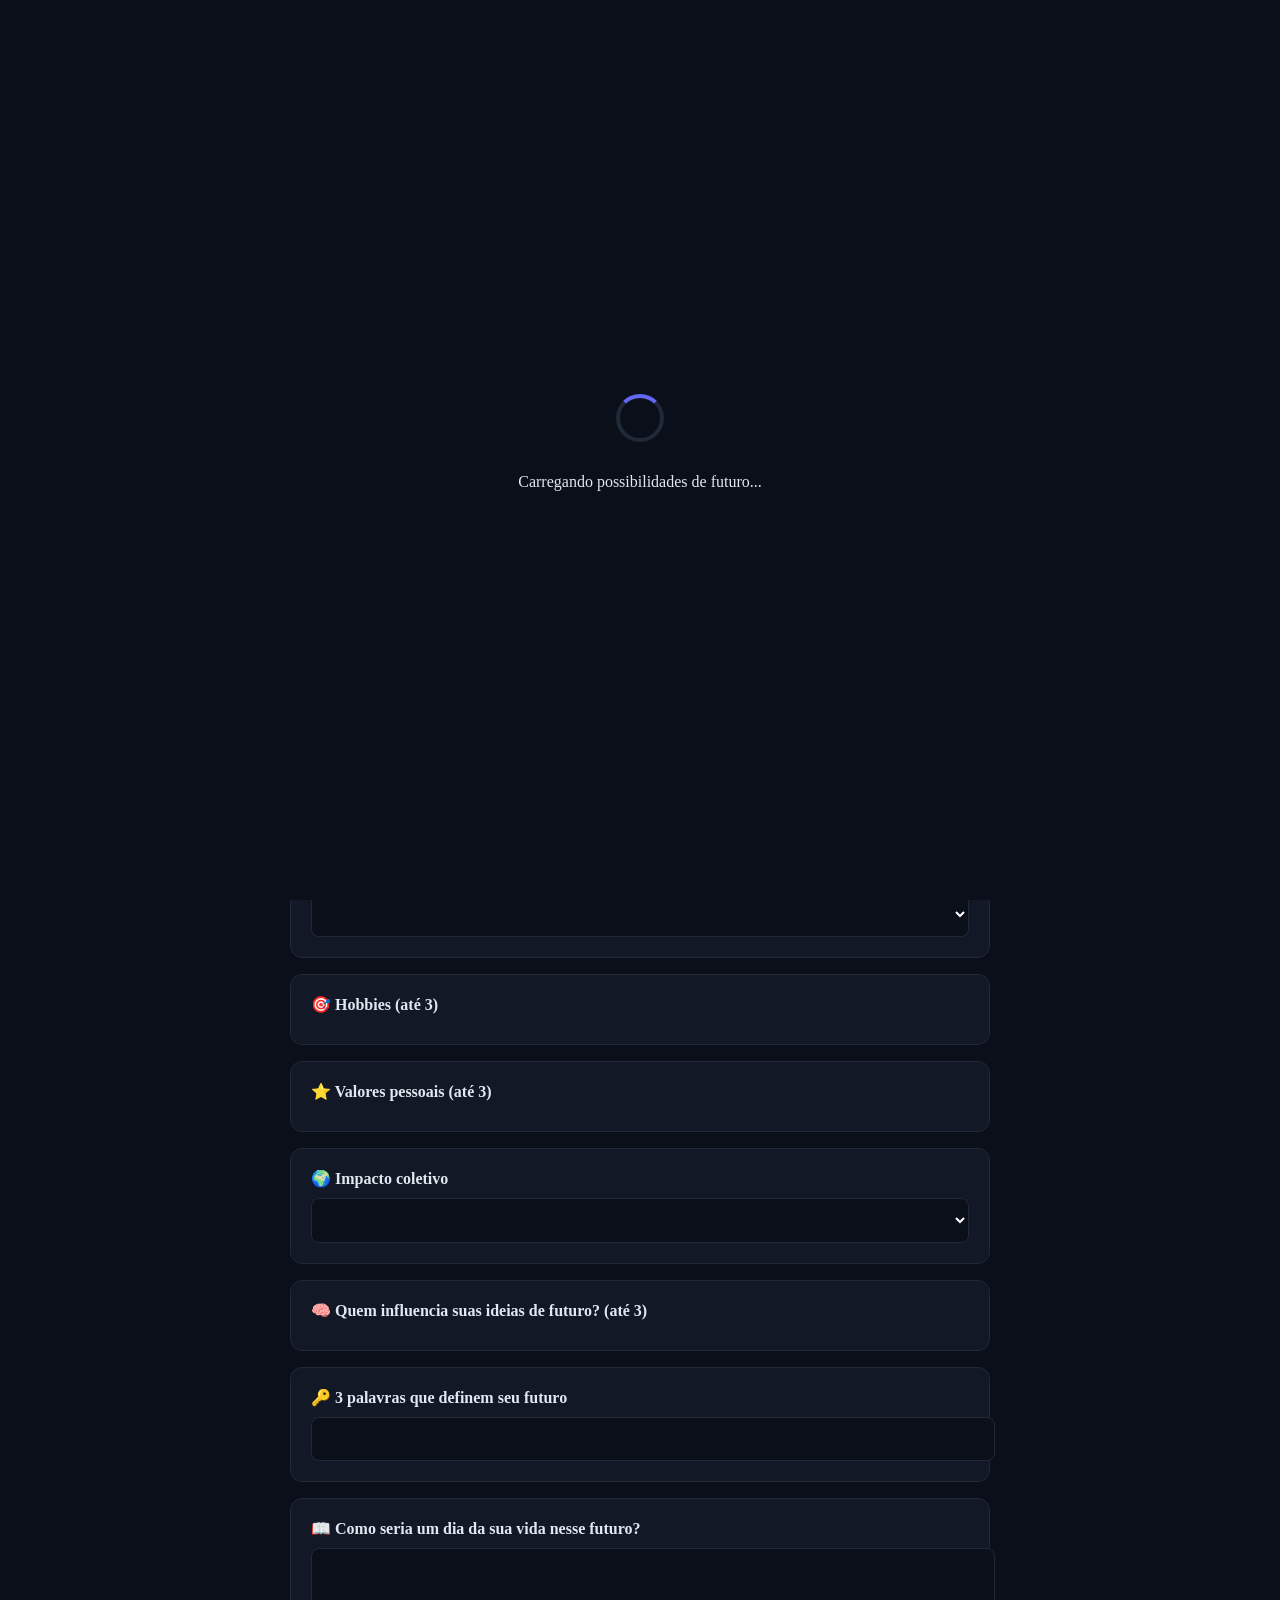
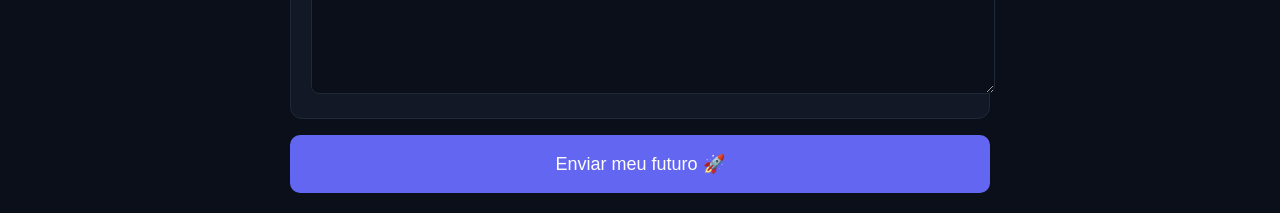
==== index.html @ 4705edeb "v1" ====
<!DOCTYPE html>
<html lang="pt-br">

<head>

    <meta charset="UTF-8">
    <meta name="viewport" content="width=device-width, initial-scale=1">

    <title>Laboratório do Futuro</title>

    <link rel="stylesheet" href="style.css">

</head>

<body>

    <div id="loading">
        <div class="loader"></div>
        <p>Carregando possibilidades de futuro...</p>
    </div>

    <header class="topo">

        <h1>🚀 Laboratório do Futuro</h1>
        <p>Explore possíveis versões da sua vida</p>

    </header>

    <main class="container">

        <section class="card">
            <label>👤 Seu nome</label>
            <input id="nome" placeholder="Digite seu nome">
        </section>

        <section class="card">
            <label>💼 Área profissional</label>
            <select id="area_profissional"></select>
        </section>

        <section class="card">
            <label>🌱 Estilo de vida</label>
            <select id="estilo_vida"></select>
        </section>

        <section class="card">
            <label>🏡 Moradia</label>
            <select id="moradia"></select>
        </section>

        <section class="card">
            <label>🎓 Formação</label>
            <select id="formacao"></select>
        </section>

        <section class="card">
            <label>❤️ Estrutura familiar</label>
            <select id="familia"></select>
        </section>

        <section class="card">
            <label>🎯 Hobbies (até 3)</label>
            <div id="hobbies" class="chips"></div>
        </section>

        <section class="card">
            <label>⭐ Valores pessoais (até 3)</label>
            <div id="valores" class="chips"></div>
        </section>

        <section class="card">
            <label>🌍 Impacto coletivo</label>
            <select id="impacto_coletivo"></select>
        </section>

        <section class="card">
            <label>🧠 Quem influencia suas ideias de futuro? (até 3)</label>
            <div id="influencias" class="chips"></div>
        </section>

        <section class="card">
            <label>🔑 3 palavras que definem seu futuro</label>
            <input id="palavras_futuro">
        </section>

        <section class="card">
            <label>📖 Como seria um dia da sua vida nesse futuro?</label>
            <textarea id="narrativa"></textarea>
        </section>

        <button id="enviar">Enviar meu futuro 🚀</button>

    </main>

    <script src="script.js"></script>

</body>

</html>
---- style.css ----
body {

    font-family: -apple-system, BlinkMacSystemFont, 'Segoe UI', Roboto;

    margin: 0;
    background: #0b0f19;
    color: #e2e8f0;

}

.topo {

    text-align: center;
    padding: 40px 20px;

}

.topo h1 {

    margin: 0;
    font-size: 28px;

}

.topo p {

    opacity: .6;

}

.container {

    padding: 20px;
    max-width: 700px;
    margin: auto;

}

.card {

    background: #121826;
    padding: 20px;
    border-radius: 12px;
    margin-bottom: 16px;

    border: 1px solid #1f2937;

}

label {

    display: block;
    margin-bottom: 10px;
    font-weight: 600;

}

input,
select,
textarea {

    width: 100%;
    padding: 12px;
    border-radius: 8px;
    border: 1px solid #1f2937;
    background: #0b0f19;
    color: white;
    font-size: 16px;

}

textarea {

    min-height: 120px;

}

button {

    width: 100%;
    padding: 18px;
    border: none;
    border-radius: 10px;
    font-size: 18px;
    background: #6366f1;
    color: white;
    cursor: pointer;

}

button:hover {

    background: #4f46e5;

}

/* chips */

.chips {

    display: flex;
    flex-wrap: wrap;
    gap: 8px;

}

.chip {

    padding: 8px 12px;
    border-radius: 20px;
    border: 1px solid #374151;
    cursor: pointer;
    font-size: 14px;

}

.chip.selected {

    background: #6366f1;
    border: none;

}

/* loading */

#loading {

    position: fixed;
    top: 0;
    left: 0;
    width: 100%;
    height: 100%;

    background: #0b0f19;

    display: flex;
    flex-direction: column;
    align-items: center;
    justify-content: center;

    z-index: 999;

}

.loader {

    width: 40px;
    height: 40px;

    border: 4px solid #1f2937;
    border-top: 4px solid #6366f1;

    border-radius: 50%;

    animation: spin 1s linear infinite;

    margin-bottom: 15px;

}

@keyframes spin {

    0% {
        transform: rotate(0deg);
    }

    100% {
        transform: rotate(360deg);
    }

}
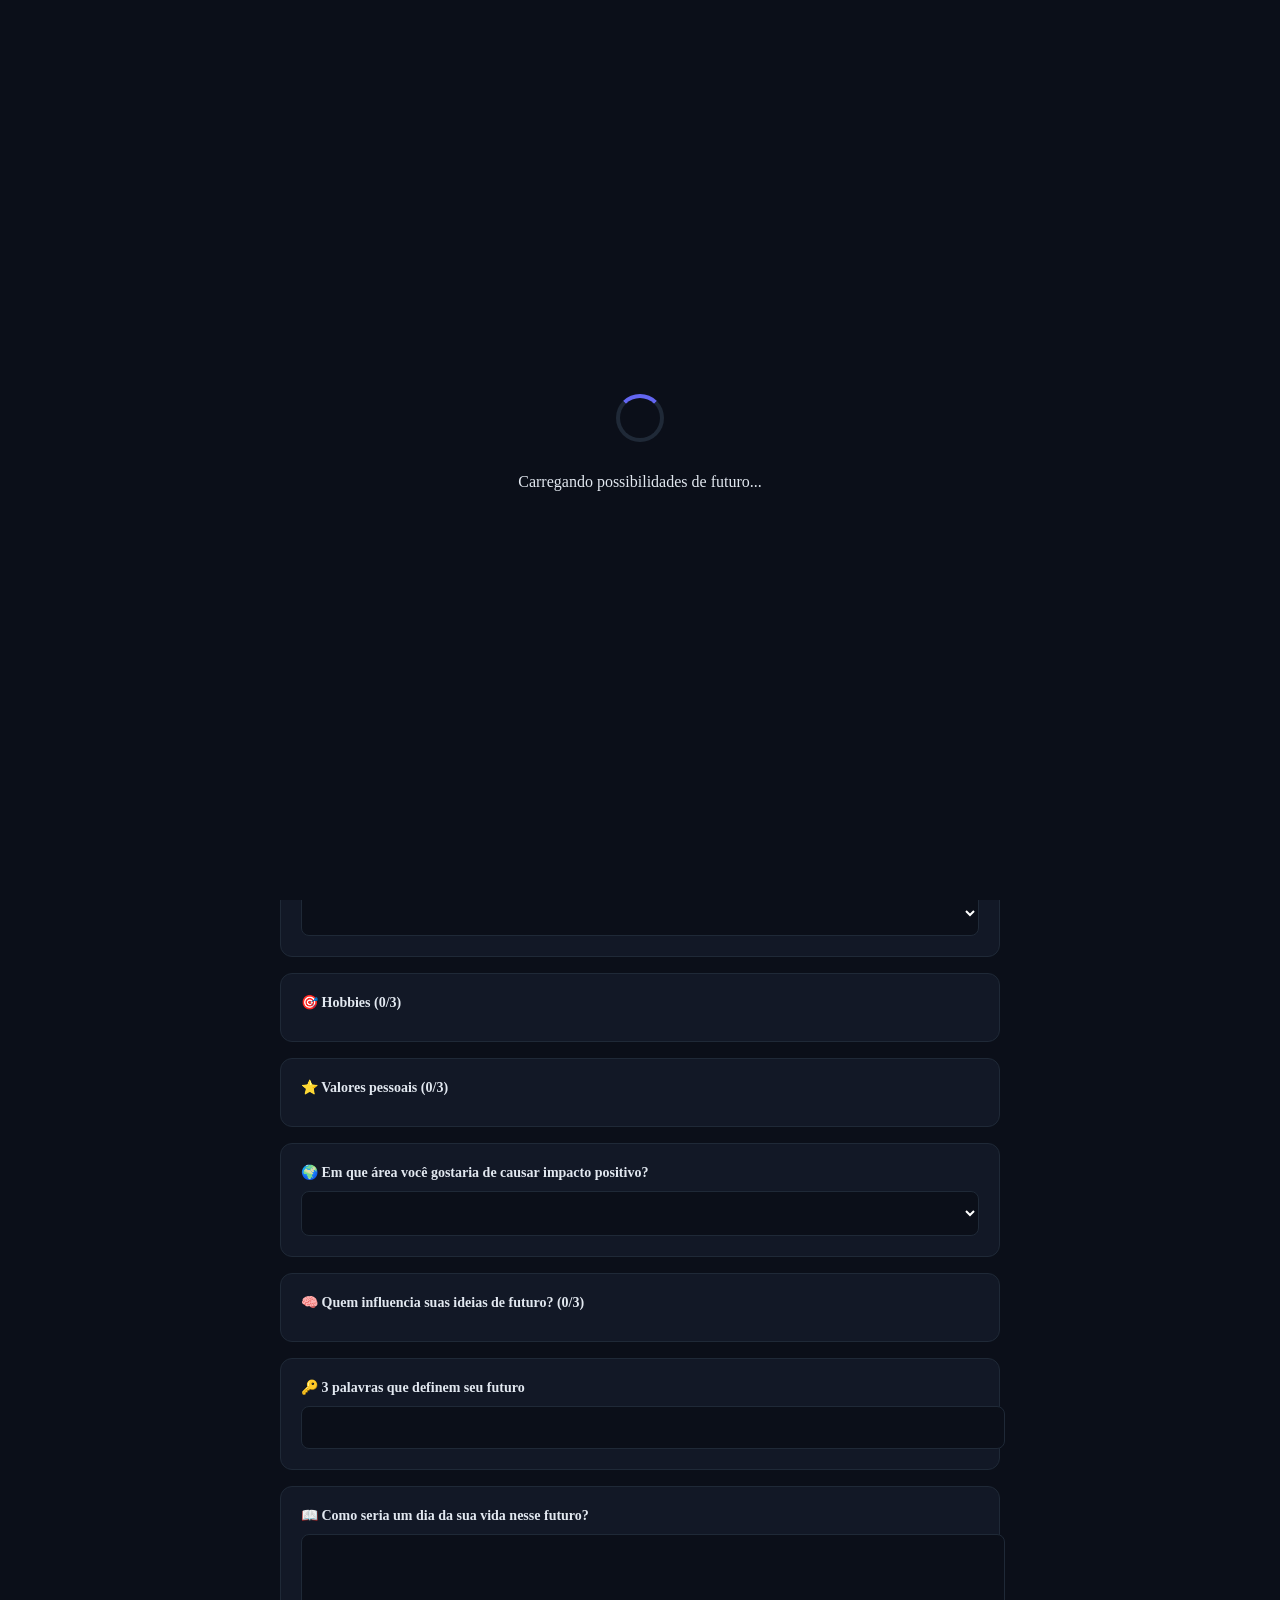
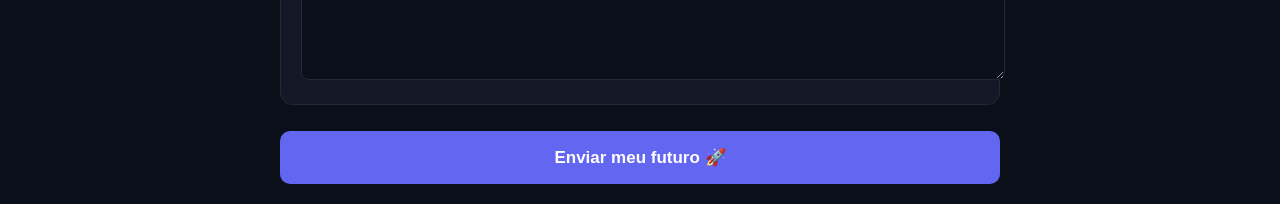
==== commit b66a5051: "v2" ====
--- a/index.html
+++ b/index.html
@@ -26,72 +26,148 @@
 
     </header>
 
-    <main class="container">
+    <main>
 
-        <section class="card">
-            <label>👤 Seu nome</label>
-            <input id="nome" placeholder="Digite seu nome">
-        </section>
+        <div id="tela_formulario">
 
-        <section class="card">
-            <label>💼 Área profissional</label>
-            <select id="area_profissional"></select>
-        </section>
+            <div class="container">
 
-        <section class="card">
-            <label>🌱 Estilo de vida</label>
-            <select id="estilo_vida"></select>
-        </section>
+                <section class="card">
+                    <label>👤 Seu nome</label>
+                    <input id="nome" placeholder="Digite seu nome">
+                </section>
 
-        <section class="card">
-            <label>🏡 Moradia</label>
-            <select id="moradia"></select>
-        </section>
+                <section class="card">
+                    <label>💼 Área profissional</label>
+                    <p class="hint">Escolha uma área que você imagina atuar no futuro.</p>
+                    <select id="area_profissional"></select>
+                </section>
 
-        <section class="card">
-            <label>🎓 Formação</label>
-            <select id="formacao"></select>
-        </section>
+                <section class="card">
+                    <label>🌱 Estilo de vida</label>
+                    <p class="hint">Como você imagina sua rotina no futuro.</p>
+                    <select id="estilo_vida"></select>
+                </section>
 
-        <section class="card">
-            <label>❤️ Estrutura familiar</label>
-            <select id="familia"></select>
-        </section>
+                <section class="card">
+                    <label>🏡 Moradia</label>
+                    <select id="moradia"></select>
+                </section>
 
-        <section class="card">
-            <label>🎯 Hobbies (até 3)</label>
-            <div id="hobbies" class="chips"></div>
-        </section>
+                <section class="card">
+                    <label>🎓 Formação</label>
+                    <select id="formacao"></select>
+                </section>
 
-        <section class="card">
-            <label>⭐ Valores pessoais (até 3)</label>
-            <div id="valores" class="chips"></div>
-        </section>
+                <section class="card">
+                    <label>❤️ Estrutura familiar</label>
+                    <select id="familia"></select>
+                </section>
 
-        <section class="card">
-            <label>🌍 Impacto coletivo</label>
-            <select id="impacto_coletivo"></select>
-        </section>
+                <section class="card">
+                    <label>🎯 Hobbies <span id="count_hobbies">(0/3)</span></label>
+                    <div id="hobbies" class="chips"></div>
+                </section>
 
-        <section class="card">
-            <label>🧠 Quem influencia suas ideias de futuro? (até 3)</label>
-            <div id="influencias" class="chips"></div>
-        </section>
+                <section class="card">
+                    <label>⭐ Valores pessoais <span id="count_valores">(0/3)</span></label>
+                    <div id="valores" class="chips"></div>
+                </section>
 
-        <section class="card">
-            <label>🔑 3 palavras que definem seu futuro</label>
-            <input id="palavras_futuro">
-        </section>
+                <section class="card">
+                    <label>🌍 Em que área você gostaria de causar impacto positivo?</label>
+                    <select id="impacto_coletivo"></select>
+                </section>
 
-        <section class="card">
-            <label>📖 Como seria um dia da sua vida nesse futuro?</label>
-            <textarea id="narrativa"></textarea>
-        </section>
+                <section class="card">
+                    <label>🧠 Quem influencia suas ideias de futuro? <span id="count_influencias">(0/3)</span></label>
+                    <div id="influencias" class="chips"></div>
+                </section>
 
-        <button id="enviar">Enviar meu futuro 🚀</button>
+                <section class="card">
+                    <label>🔑 3 palavras que definem seu futuro</label>
+                    <input id="palavras_futuro">
+                </section>
+
+                <section class="card">
+                    <label>📖 Como seria um dia da sua vida nesse futuro?</label>
+                    <textarea id="narrativa"></textarea>
+                </section>
+
+                <button id="enviar">Enviar meu futuro 🚀</button>
+
+            </div>
+
+        </div>
+
+
+
+        <div id="tela_cartao">
+
+            <div class="cartao-futuro">
+                <div class="cabecalho-cartao">
+
+                    <div class="logo-projeto">🚀 Laboratório do Futuro</div>
+
+                    <div class="sub-projeto">Projeto de Vida</div>
+
+                </div>
+
+                <h2 id="c_nome"></h2>
+
+                <p class="sub">Uma possível versão do seu futuro</p>
+
+                <div class="cartao-grid">
+
+                    <div class="item">
+                        <span>💼 Área profissional</span>
+                        <strong id="c_area"></strong>
+                    </div>
+
+                    <div class="item">
+                        <span>🌱 Estilo de vida</span>
+                        <strong id="c_estilo"></strong>
+                    </div>
+
+                    <div class="item">
+                        <span>🏡 Moradia</span>
+                        <strong id="c_moradia"></strong>
+                    </div>
+
+                    <div class="item">
+                        <span>⭐ Valores</span>
+                        <strong id="c_valores"></strong>
+                    </div>
+
+                    <div class="item">
+                        <span>🌍 Impacto</span>
+                        <strong id="c_impacto"></strong>
+                    </div>
+
+                </div>
+
+                <div class="narrativa">
+
+                    <h3>📖 Um dia nesse futuro</h3>
+
+                    <p id="c_narrativa"></p>
+                    <div class="acoes-cartao">
+                    </div>
+                    <button id="baixar_cartao">
+                        📸 Baixar meu cartão do futuro
+                    </button>
+
+                </div>
+
+            </div>
+
+        </div>
 
     </main>
-
+    <div id="confirmacao">
+        🚀 Futuro registrado com sucesso
+    </div>
+    <script src="https://html2canvas.hertzen.com/dist/html2canvas.min.js"></script>
     <script src="script.js"></script>
 
 </body>
--- a/style.css
+++ b/style.css
@@ -1,59 +1,62 @@
 body {
-
     font-family: -apple-system, BlinkMacSystemFont, 'Segoe UI', Roboto;
-
     margin: 0;
     background: #0b0f19;
     color: #e2e8f0;
-
-}
+}
+
+/* HEADER */
 
 .topo {
-
     text-align: center;
-    padding: 40px 20px;
-
+    padding: 36px 20px 20px;
 }
 
 .topo h1 {
-
     margin: 0;
     font-size: 28px;
-
+    font-weight: 700;
 }
 
 .topo p {
-
+    margin-top: 6px;
     opacity: .6;
-
-}
+    font-size: 15px;
+}
+
+/* CONTAINER */
 
 .container {
-
     padding: 20px;
-    max-width: 700px;
+    max-width: 720px;
     margin: auto;
-
-}
+}
+
+/* CARD */
 
 .card {
-
     background: #121826;
     padding: 20px;
     border-radius: 12px;
     margin-bottom: 16px;
-
     border: 1px solid #1f2937;
-
-}
+    transition: .2s;
+}
+
+.card:hover {
+    border-color: #374151;
+}
+
+/* LABEL */
 
 label {
-
     display: block;
     margin-bottom: 10px;
     font-weight: 600;
-
-}
+    font-size: 14px;
+}
+
+/* INPUTS */
 
 input,
 select,
@@ -65,63 +68,79 @@
     border: 1px solid #1f2937;
     background: #0b0f19;
     color: white;
-    font-size: 16px;
+    font-size: 15px;
+
+}
+
+input:focus,
+select:focus,
+textarea:focus {
+
+    outline: none;
+    border-color: #6366f1;
 
 }
 
 textarea {
-
     min-height: 120px;
-
-}
+    resize: vertical;
+}
+
+/* BOTÃO */
 
 button {
 
     width: 100%;
-    padding: 18px;
+    padding: 16px;
     border: none;
     border-radius: 10px;
-    font-size: 18px;
+    font-size: 17px;
+    font-weight: 600;
     background: #6366f1;
     color: white;
     cursor: pointer;
+    margin-top: 10px;
+    transition: .2s;
 
 }
 
 button:hover {
-
     background: #4f46e5;
-
-}
-
-/* chips */
+}
+
+/* CHIPS */
 
 .chips {
-
     display: flex;
     flex-wrap: wrap;
     gap: 8px;
-
 }
 
 .chip {
 
-    padding: 8px 12px;
-    border-radius: 20px;
+    padding: 8px 14px;
+    border-radius: 999px;
     border: 1px solid #374151;
     cursor: pointer;
     font-size: 14px;
-
+    background: #0b0f19;
+    transition: .15s;
+
+}
+
+.chip:hover {
+    border-color: #6366f1;
 }
 
 .chip.selected {
 
     background: #6366f1;
-    border: none;
-
-}
-
-/* loading */
+    border-color: #6366f1;
+    color: white;
+
+}
+
+/* LOADING */
 
 #loading {
 
@@ -168,4 +187,184 @@
         transform: rotate(360deg);
     }
 
+}
+
+/* MOBILE */
+
+@media (max-width:600px) {
+
+    .topo h1 {
+        font-size: 24px;
+    }
+
+    .container {
+        padding: 16px;
+    }
+
+}
+
+.hint {
+
+    font-size: 13px;
+    opacity: .6;
+    margin-top: -4px;
+    margin-bottom: 12px;
+
+}
+
+#confirmacao {
+
+    display: none;
+
+    position: fixed;
+    bottom: 20px;
+    left: 50%;
+    transform: translateX(-50%);
+
+    background: #16a34a;
+    color: white;
+
+    padding: 16px 24px;
+    border-radius: 10px;
+
+    font-weight: 600;
+
+    box-shadow: 0 6px 20px rgba(0, 0, 0, 0.3);
+
+    z-index: 1000;
+
+}
+
+.chips {
+
+    display: flex;
+    flex-wrap: wrap;
+    gap: 10px;
+
+}
+
+#tela_cartao {
+
+    display: none;
+
+    min-height: 100vh;
+
+    padding: 20px;
+
+}
+
+.cartao-futuro {
+
+    max-width: 520px;
+
+    margin: auto;
+
+    background: var(--card-bg);
+
+    border-radius: 16px;
+
+    padding: 24px;
+
+    box-shadow: 0 6px 20px rgba(0, 0, 0, 0.2);
+
+}
+
+.cartao-grid {
+
+    display: grid;
+
+    grid-template-columns: 1fr;
+
+    gap: 12px;
+
+    margin: 20px 0;
+
+}
+
+.item {
+
+    background: rgba(255, 255, 255, 0.08);
+
+    padding: 14px;
+
+    border-radius: 10px;
+
+}
+
+.narrativa {
+
+    margin-top: 20px;
+
+    padding: 16px;
+
+    background: rgba(255, 255, 255, 0.06);
+
+    border-radius: 10px;
+
+}
+
+.acoes-cartao {
+
+    margin-top: 25px;
+
+    text-align: center;
+
+}
+
+#baixar_cartao {
+
+    padding: 12px 18px;
+
+    border: none;
+
+    border-radius: 10px;
+
+    background: #2563eb;
+
+    color: white;
+
+    font-size: 15px;
+
+    cursor: pointer;
+
+}
+
+.cabecalho-cartao {
+
+    text-align: center;
+
+    margin-bottom: 20px;
+
+    padding-bottom: 15px;
+
+    border-bottom: 1px solid rgba(255, 255, 255, 0.15);
+
+}
+
+.logo-projeto {
+
+    font-size: 18px;
+
+    font-weight: 600;
+
+}
+
+.sub-projeto {
+
+    font-size: 13px;
+
+    opacity: .6;
+
+    margin-top: 2px;
+
+}
+
+.cartao-futuro h2 {
+
+    font-size: 26px;
+
+    text-align: center;
+
+    margin: 12px 0 6px 0;
+
 }
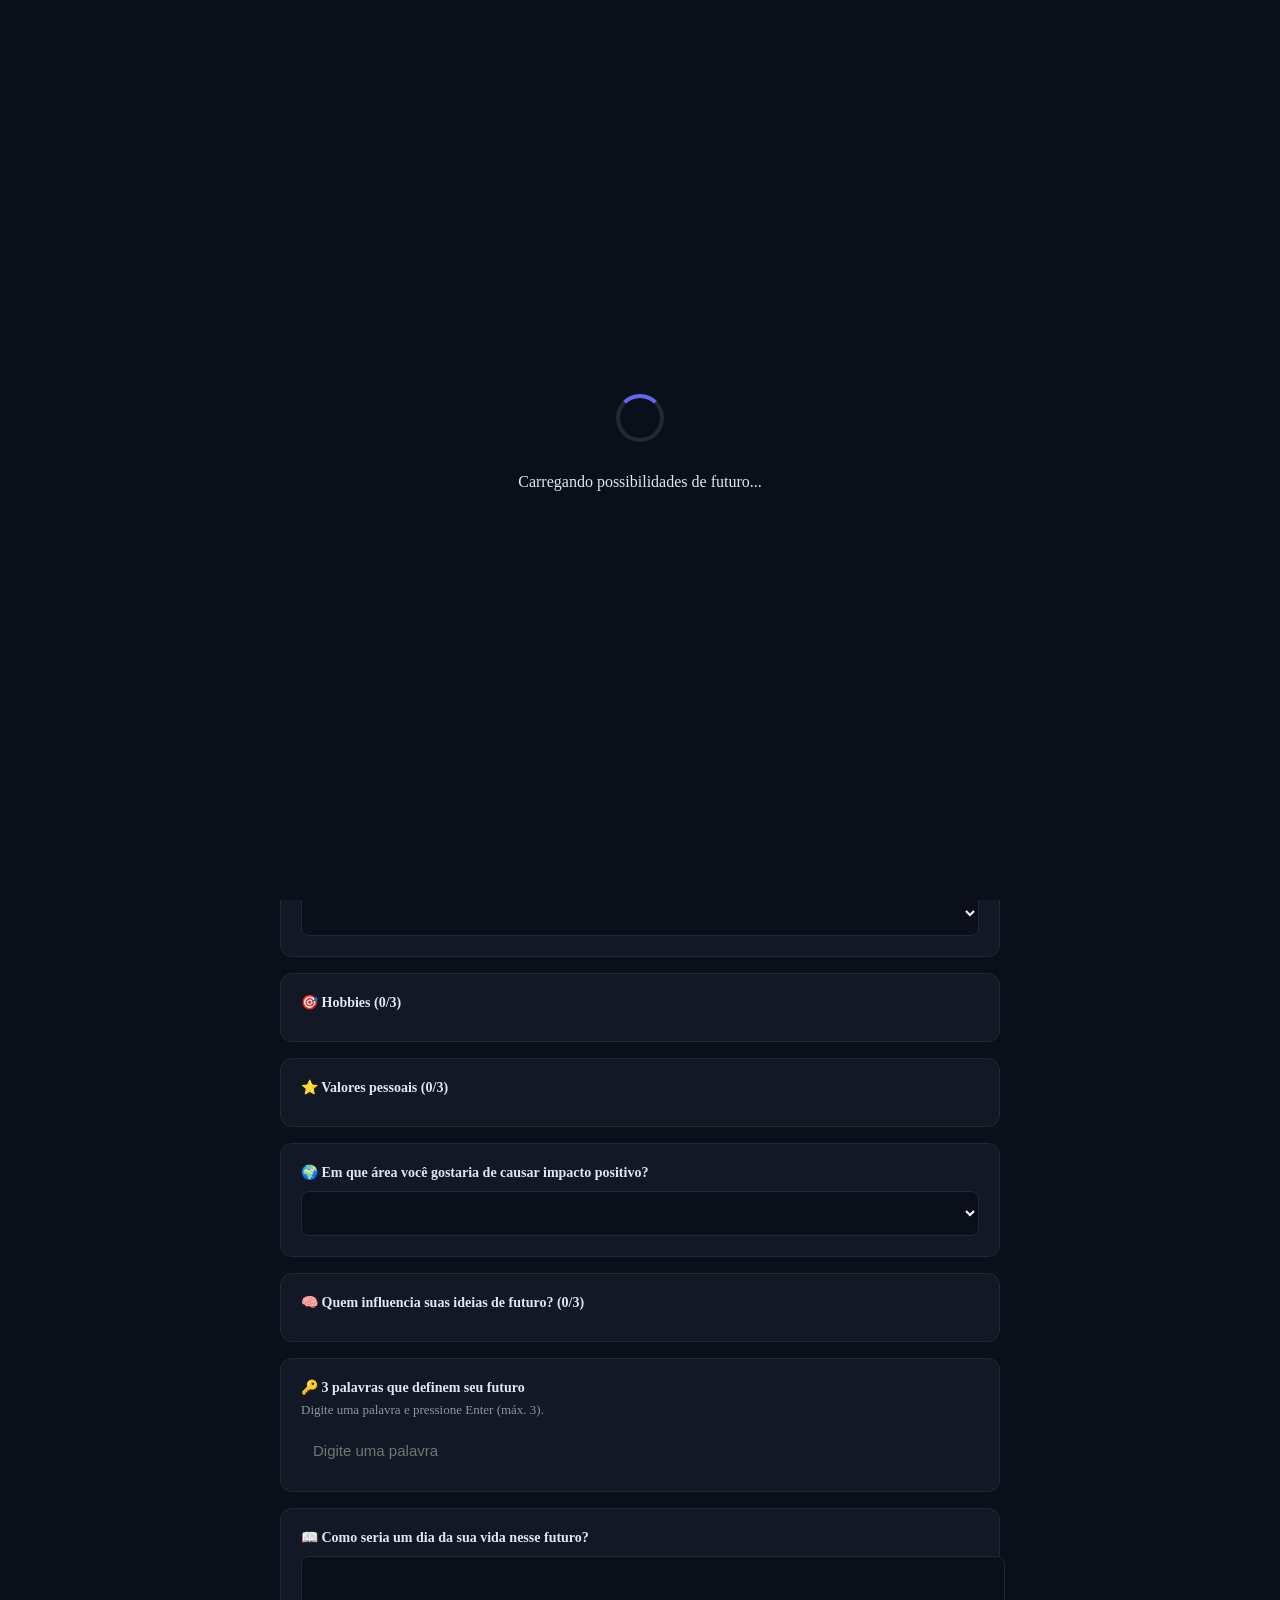
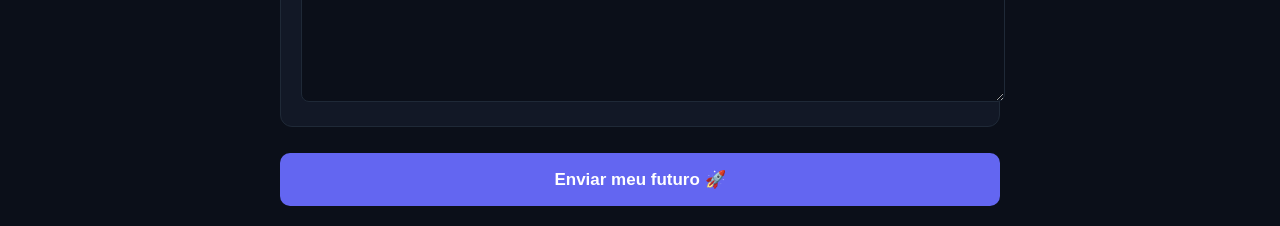
==== commit 222ded7a: "v3" ====
--- a/index.html
+++ b/index.html
@@ -85,14 +85,25 @@
                 </section>
 
                 <section class="card">
+
                     <label>🔑 3 palavras que definem seu futuro</label>
-                    <input id="palavras_futuro">
+
+                    <p class="hint">Digite uma palavra e pressione Enter (máx. 3).</p>
+
+                    <div class="chips" id="palavras_container">
+
+                        <input id="palavras_input" placeholder="Digite uma palavra">
+
+                    </div>
+
                 </section>
 
                 <section class="card">
                     <label>📖 Como seria um dia da sua vida nesse futuro?</label>
                     <textarea id="narrativa"></textarea>
                 </section>
+
+                <div id="mensagem_erro" class="erro"></div>
 
                 <button id="enviar">Enviar meu futuro 🚀</button>
 
--- a/style.css
+++ b/style.css
@@ -367,4 +367,118 @@
 
     margin: 12px 0 6px 0;
 
+}
+
+#palavras_container {
+
+    display: flex;
+    flex-wrap: wrap;
+    gap: 8px;
+
+}
+
+#palavras_container input {
+
+    border: none;
+    outline: none;
+    background: transparent;
+    color: inherit;
+
+}
+
+.erro {
+
+    display: none;
+
+    background: #2a1b1b;
+    border: 1px solid #ff6b6b;
+
+    color: #ffb3b3;
+
+    padding: 14px;
+
+    border-radius: 12px;
+
+    margin-bottom: 16px;
+
+    font-size: 14px;
+
+    line-height: 1.5;
+
+}
+
+.erro strong {
+
+    color: #ff6b6b;
+
+}
+
+.erro ul {
+
+    margin: 8px 0 0 16px;
+
+    padding: 0;
+
+}
+
+.erro li {
+
+    margin-bottom: 4px;
+
+}
+
+.card {
+
+    transition: transform .15s ease, box-shadow .15s ease;
+
+}
+
+.card:hover {
+
+    transform: translateY(-2px);
+
+    box-shadow: 0 6px 18px rgba(0, 0, 0, 0.15);
+
+}
+
+.chip {
+
+    transition: all .15s ease;
+
+}
+
+.chip:hover {
+
+    transform: scale(1.05);
+
+}
+
+.chip.selected {
+
+    transform: scale(1.05);
+
+}
+
+button {
+
+    transition: all .15s ease;
+
+}
+
+button:hover {
+
+    transform: translateY(-1px);
+
+}
+
+button:active {
+
+    transform: scale(0.97);
+
+}
+
+body {
+
+    -webkit-font-smoothing: antialiased;
+
 }
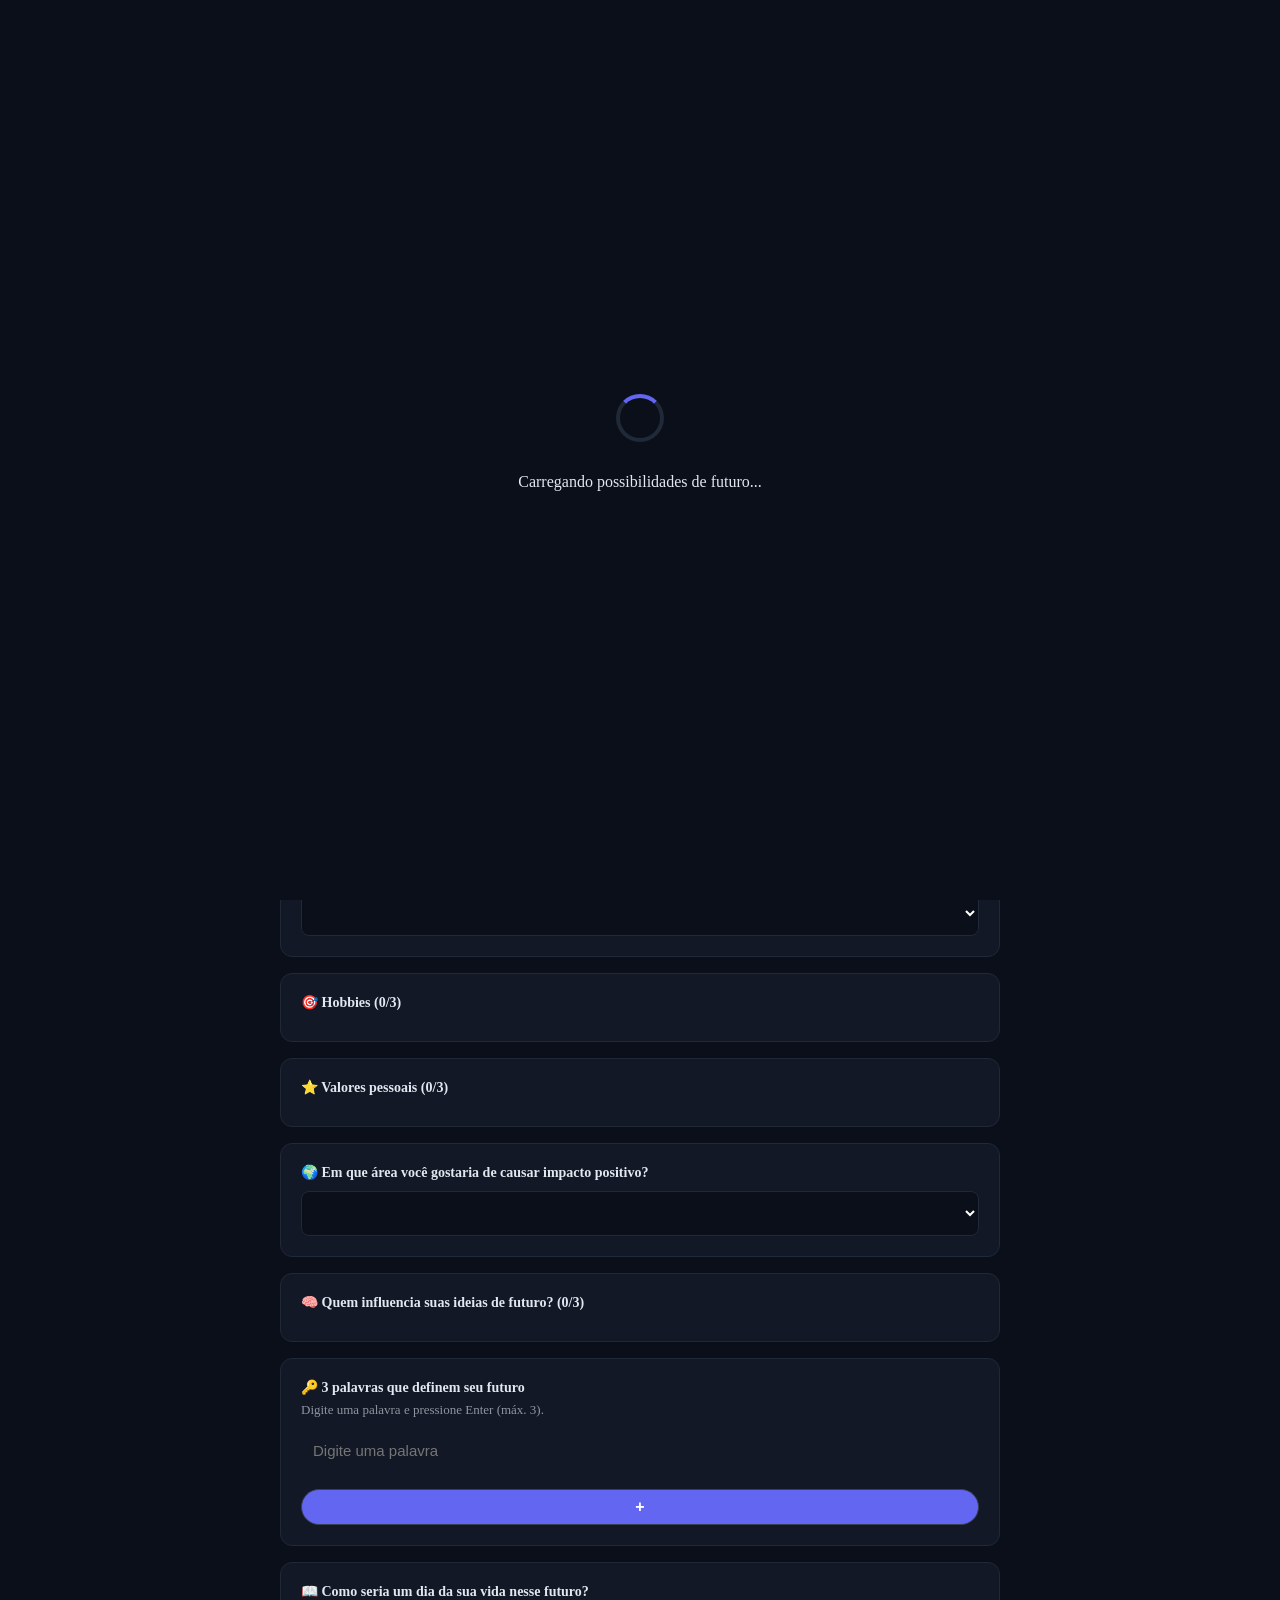
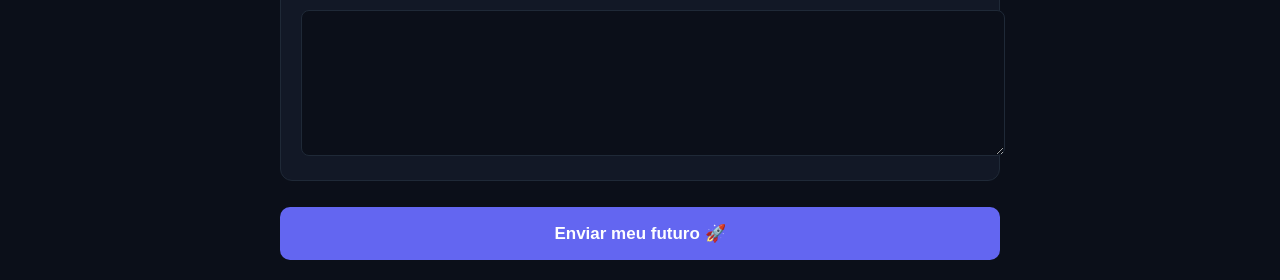
==== commit 3d77941c: "v5" ====
--- a/index.html
+++ b/index.html
@@ -91,9 +91,8 @@
                     <p class="hint">Digite uma palavra e pressione Enter (máx. 3).</p>
 
                     <div class="chips" id="palavras_container">
-
                         <input id="palavras_input" placeholder="Digite uma palavra">
-
+                        <button type="button" id="btn_add_palavra">+</button>
                     </div>
 
                 </section>
--- a/style.css
+++ b/style.css
@@ -481,4 +481,31 @@
 
     -webkit-font-smoothing: antialiased;
 
+}
+
+#palavras_container {
+    display: flex;
+    flex-wrap: wrap;
+    gap: 8px;
+    align-items: center;
+}
+
+#palavras_container button {
+    padding: 8px 14px;
+    border-radius: 999px;
+    border: 1px solid #374151;
+    background: #6366f1;
+    color: white;
+    font-size: 16px;
+    cursor: pointer;
+    transition: .15s;
+}
+
+#palavras_container button:hover {
+    background: #4f46e5;
+    transform: scale(1.05);
+}
+
+#palavras_container button:active {
+    transform: scale(0.95);
 }
